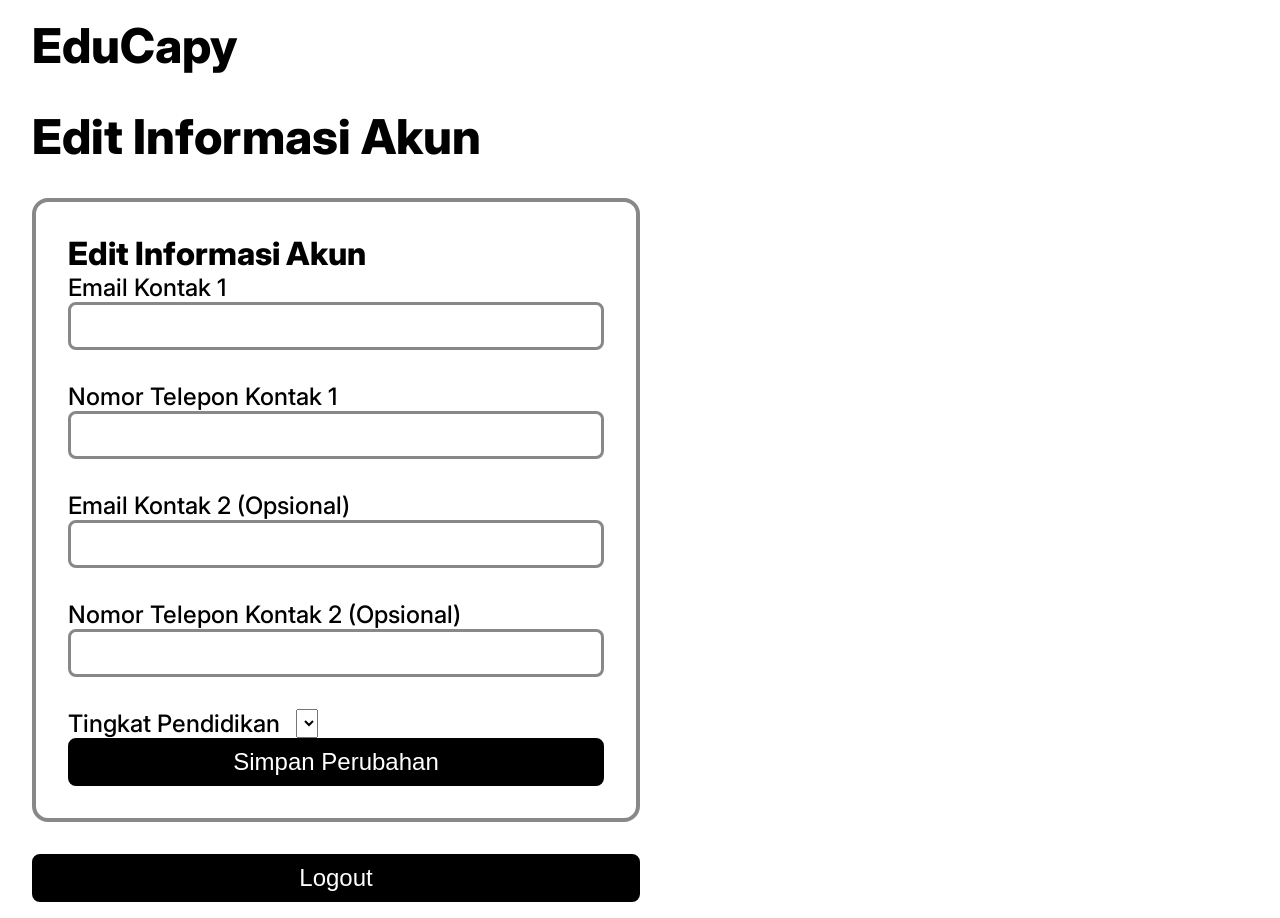
==== account.html @ 3174ec7a "kfghighjikfgh" ====
<!DOCTYPE html>
<html lang="en">
<head>
  <meta charset="UTF-8" />
  <meta
    name="viewport"
    content="width=device-width, initial-scale=1.0"
  />

  <title>EduCapy</title>

  <link
    rel="preconnect"
    href="https://fonts.googleapis.com"
  />

  <link
    rel="preconnect"
    href="https://fonts.gstatic.com"
    crossorigin
  />

  <link
    href="https://fonts.googleapis.com/css2?family=Inter:wght@400;600;700;800&display=swap"
    rel="stylesheet"
  />

  <link rel="stylesheet" href="style.css" />
</head>
<script>

</script>
<body>
  <div class="educapy-header">
    <h1>
      EduCapy
    </h1>
  </div>
  
  <div class="login-page">
    <!-- left side -->
    <div class>

      <h2 class="title">
        Edit Informasi Akun
      </h2>

      <p class="subtitle">
        
      </p>
      
      <div class="card">
        
        <!-- EDIT AKUN -->

        <div class="body">
          
          <h3 class="cool-h3">
            Edit Informasi Akun
          </h3>
          

          <!-- <p class="card-subtitle">
            Daftar sebagai siswa
          </p> -->
          
          <label class="cool-label">
            Email Kontak 1
          </label>

          <input class="cool-input" id="email-kontak-1">

          <!-- <output id = "all-email">
            unchanged
          </output> -->

          <label class="cool-label">
            Nomor Telepon Kontak 1
          </label>

          <input class="cool-input" id="nomor-kontak-1">

          <label class="cool-label">
            Email Kontak 2 (Opsional)
          </label>

          <input class="cool-input" id="email-kontak-2" />

          <!-- <output id = "all-email">
            unchanged
          </output> -->

          <label class="cool-label">
            Nomor Telepon Kontak 2 (Opsional)
          </label>

          <input class="cool-input" id="nomor-kontak-2"/>

          <div viewableBy="1" class="selector">
            <label class="cool-label">Tingkat Pendidikan</label>
            <select id="mapel">
            </select>
          </div>

          <button class="cool-button" onclick="changeAccountInformation()">
            Simpan Perubahan
          </button>
          

        </div>

      </div>

      <button class="cool-button" onclick="logout()">
            Logout
      </button>

    </div>
    
  </div>

  <script src="script.js"></script>
  <script>document.addEventListener("DOMContentLoaded", getAllUserInformation);</script>
</body>
</html>
---- style.css ----
* {
  box-sizing: border-box;
}

html {
  font-size: 16px;
}

body {
  margin: 0;
  padding: 0;

  background: white;

  font-family: "Inter", sans-serif;
  color: black;
}

.login-page {
  margin: 0;
  padding: 1rem 2rem;
  display: grid;
  grid-template-columns: 1fr 1fr
}

.page
{
  margin: 0;
  padding: 0rem 2rem;
  display: flex
}

.educapy-header
{
  padding: 1rem 2rem;
  display: grid;
  grid-template-columns: 1fr 1fr;
}

.educapy-header-right
{
  padding: 0;
  display: flex;
  justify-content: end;
  column-gap: 1rem;
}

.educapy-header-right a
{
  padding: 0rem 0.5rem;
  height: 100%;

  border: none;
  border-radius: 0.5rem;

  background: white;
  color: black;

  font-size: 1.5rem;
  font-weight: 600;

  align-content: center;

  cursor: pointer;
  text-decoration: none;
}

.educapy-header-right a:hover
{
  background: #CCCCCC;
}

.educapy-header h1
{
  margin: 0;
  font-size: 3rem;
  font-weight: 800;
}

.title {
  margin: 0rem;

  font-size: 3rem;
  font-weight: 800;
}

.subtitle {
  margin: 0rem;

  font-size: 1.5rem;
}

.card-container {

  display: grid;

  grid-template-columns:
    repeat(auto-fit, minmax(25rem, 1fr));

  gap: 2rem;

  align-items: start;

  max-width: 54rem;
}

.card {

  width: 100%;

  margin: 2rem 0rem;
  padding: 2rem;

  border: 0.25rem solid #888888;
  border-radius: 1rem;

  background: white;
}

.cool-h3 {
  margin: 0;

  font-size: 2rem;
  font-weight: 800;
}

.cool-subtitle {
  margin-top: 0.25rem;
  margin-bottom: 2rem;

  font-size: 1.5rem;
}

.cool-label {

  display: block;

  margin-bottom: 0rem;

  font-size: 1.5rem;
  font-weight: 500;
}

.cool-input {

  width: 100%;

  height: 3rem;

  margin-bottom: 2rem;

  padding: 0.5rem 0.5rem;

  border: 0.2rem solid #888888;
  border-radius: 0.5rem;

  background: white;

  font-size: 1.5rem;
}

.cool-button
{
  width: 100%;

  height: 3rem;

  border: 0.2rem solid black;
  border-radius: 0.5rem;

  background: black;
  color: white;

  font-size: 1.5rem;
  font-weight: 500;

  cursor: pointer;
}

.cool-button:active
{
  background: white;
  color: black;
}

.time-table
{
  width: 100%;
  padding: 0;
  margin: 0;
  border: 0.2rem solid black;
  display: grid;
  grid-template-columns: 1fr 7fr;
  grid-template-rows: 3rem 1fr;
  gap: 0;
}

.time-table h1
{
  margin: 0;
  width: 10rem;
  font-size: 1.5rem;
  text-align: center
}

.column-names
{
  display: flex;
  grid-column: 2;
  grid-row: 1
}

.column-names h1
{
  width: 100%;
  align-content: center;
}

.row-names
{
  grid-column: 1;
  grid-row: 2;
}

.row-names h1
{
  width: 100%;
  height: 10rem;
  align-content: center;
}

.actual-schedule
{
  padding: 0.1rem;
  width: 100%;
  height: 100%;
  display: grid;
  grid-column: 2;
  grid-row: 2;
  grid-template-columns: repeat(7, 1fr);
  grid-template-rows: repeat(12, 1fr);
}

.schedule-box
{
  margin: 0rem;
  padding: 1rem;
  background: black;
  color: white;
  font-size: 1.5rem;
  text-align: left;
  text-wrap: wrap;
  border-radius: 1rem;
  height: 100%;
}

.selector
{
  display: flex;
  gap: 1rem;
}

.deselector
{
  display: flex;
  gap: 1rem;
}

.schedule-table {
  width: 100%;
  border-collapse: collapse;
  margin: 0;
  background: white;
}

.schedule-table th,
.schedule-table td {
  border: 0.15rem solid black;
  padding: 1rem;
  text-align: left;
  font-size: 1rem;
}

.schedule-table tfoot input,
.schedule-table tfoot select {
  width: 100%;
  min-width: 0;
  height: 3rem;
  padding: 0.5rem;
  font-size: 1rem;
  border: 0.2rem solid #888888;
  border-radius: 0.5rem;
  background: white;
}

.action-icon {
  cursor: pointer;
  width: 1.25rem;
  height: 1.25rem;
  vertical-align: middle;
}

.selector-table-container {
  display: flex;
  gap: 2rem;
  align-items: flex-start;
  margin-top: 1rem;
}

.table-selector {
  display: flex;
  flex-direction: column;
  gap: 1rem;
  padding: 1rem;
  border: 0.2rem solid #888888;
  border-radius: 1rem;
  background: white;
  min-width: 14rem;
}

.table-selector label {
  font-size: 1.2rem;
  font-weight: 600;
}

.table-selector select {
  width: 100%;
  height: 3rem;
  padding: 0.5rem;
  font-size: 1rem;
  border: 0.2rem solid #888888;
  border-radius: 0.5rem;
  background: white;
}
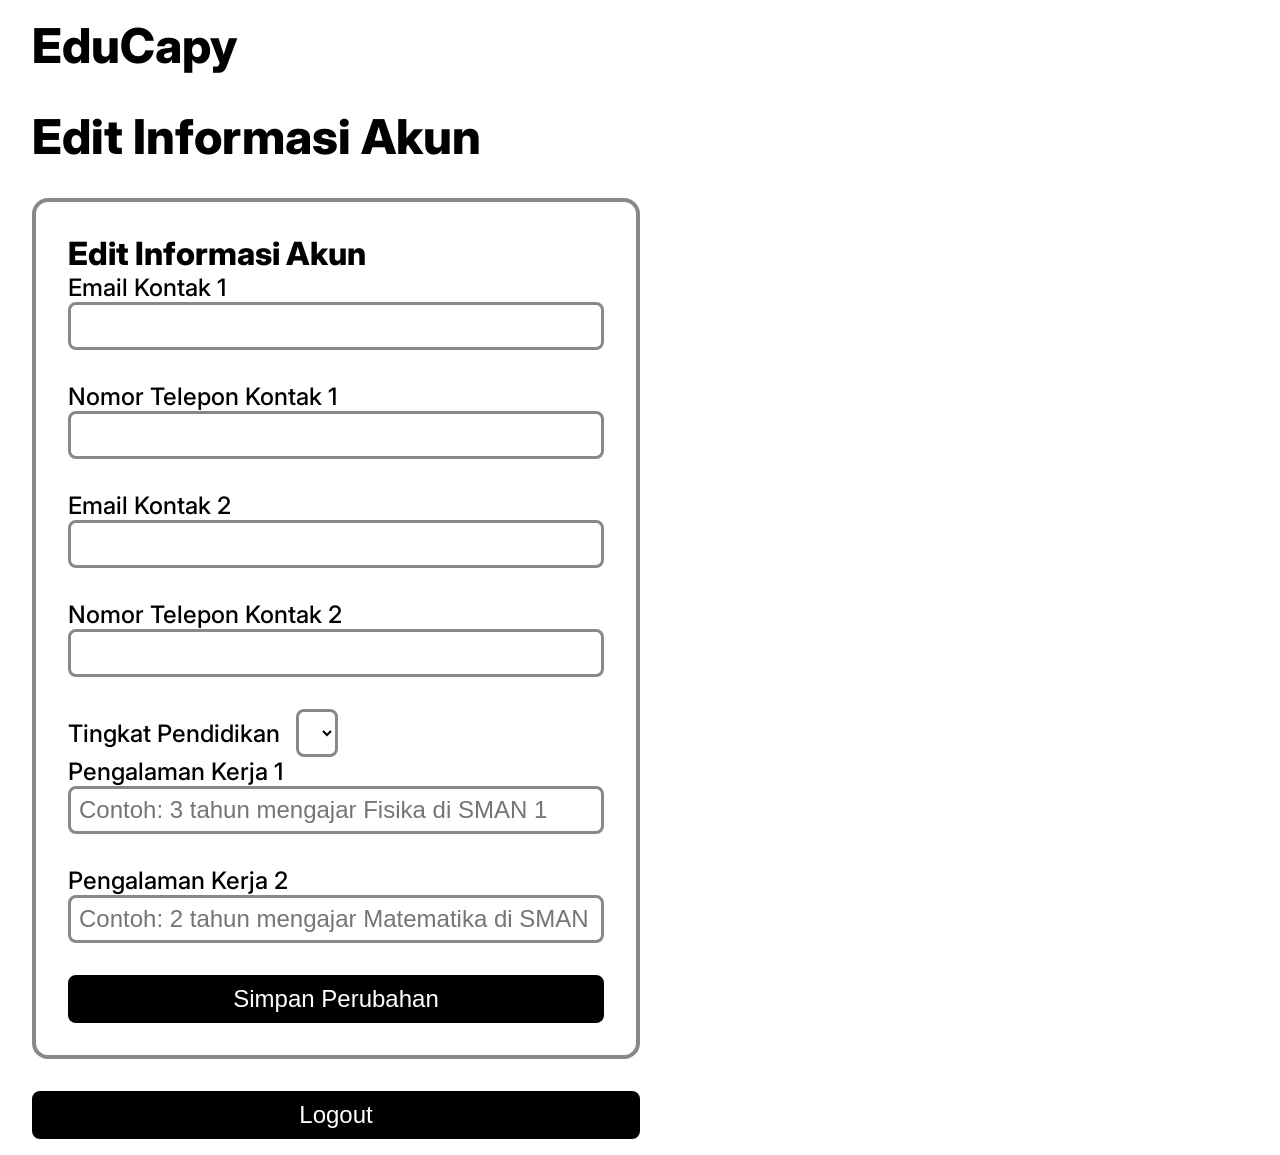
==== commit f961072e: "major progress!" ====
--- a/account.html
+++ b/account.html
@@ -81,7 +81,7 @@
           <input class="cool-input" id="nomor-kontak-1">
 
           <label class="cool-label">
-            Email Kontak 2 (Opsional)
+            Email Kontak 2
           </label>
 
           <input class="cool-input" id="email-kontak-2" />
@@ -91,15 +91,27 @@
           </output> -->
 
           <label class="cool-label">
-            Nomor Telepon Kontak 2 (Opsional)
+            Nomor Telepon Kontak 2
           </label>
 
           <input class="cool-input" id="nomor-kontak-2"/>
 
-          <div viewableBy="1" class="selector">
-            <label class="cool-label">Tingkat Pendidikan</label>
-            <select id="mapel">
+          <div class="selector" viewableby=1>
+            <label class = "cool-label">Tingkat Pendidikan</label>
+            <select class = "cool-select" id="idJenjang">
             </select>
+          </div>
+
+          <div viewableby=2>
+            <label class = "cool-label">
+              Pengalaman Kerja 1
+            </label>
+
+            <input class = "cool-input" id="pengalaman-1" placeholder="Contoh: 3 tahun mengajar Fisika di SMAN 1">
+            <label class = "cool-label">
+              Pengalaman Kerja 2
+            </label>
+            <input class = "cool-input" id="pengalaman-2" placeholder="Contoh: 2 tahun mengajar Matematika di SMAN 3">
           </div>
 
           <button class="cool-button" onclick="changeAccountInformation()">
@@ -120,6 +132,7 @@
   </div>
 
   <script src="script.js"></script>
-  <script>document.addEventListener("DOMContentLoaded", getAllUserInformation);</script>
+  <script>document.addEventListener("DOMContentLoaded", loadAccountInformation);</script>
+  <script>document.addEventListener("DOMContentLoaded", populateDropdown(1, "idJenjang"));</script>
 </body>
 </html>
--- a/style.css
+++ b/style.css
@@ -181,6 +181,16 @@
 {
   background: white;
   color: black;
+}
+
+.cool-select
+{
+  height: 3rem;
+  padding: 0.5rem;
+  font-size: 1rem;
+  border: 0.2rem solid #888888;
+  border-radius: 0.5rem;
+  background: white;
 }
 
 .time-table
@@ -258,6 +268,7 @@
 {
   display: flex;
   gap: 1rem;
+  align-items: center;
 }
 
 .deselector
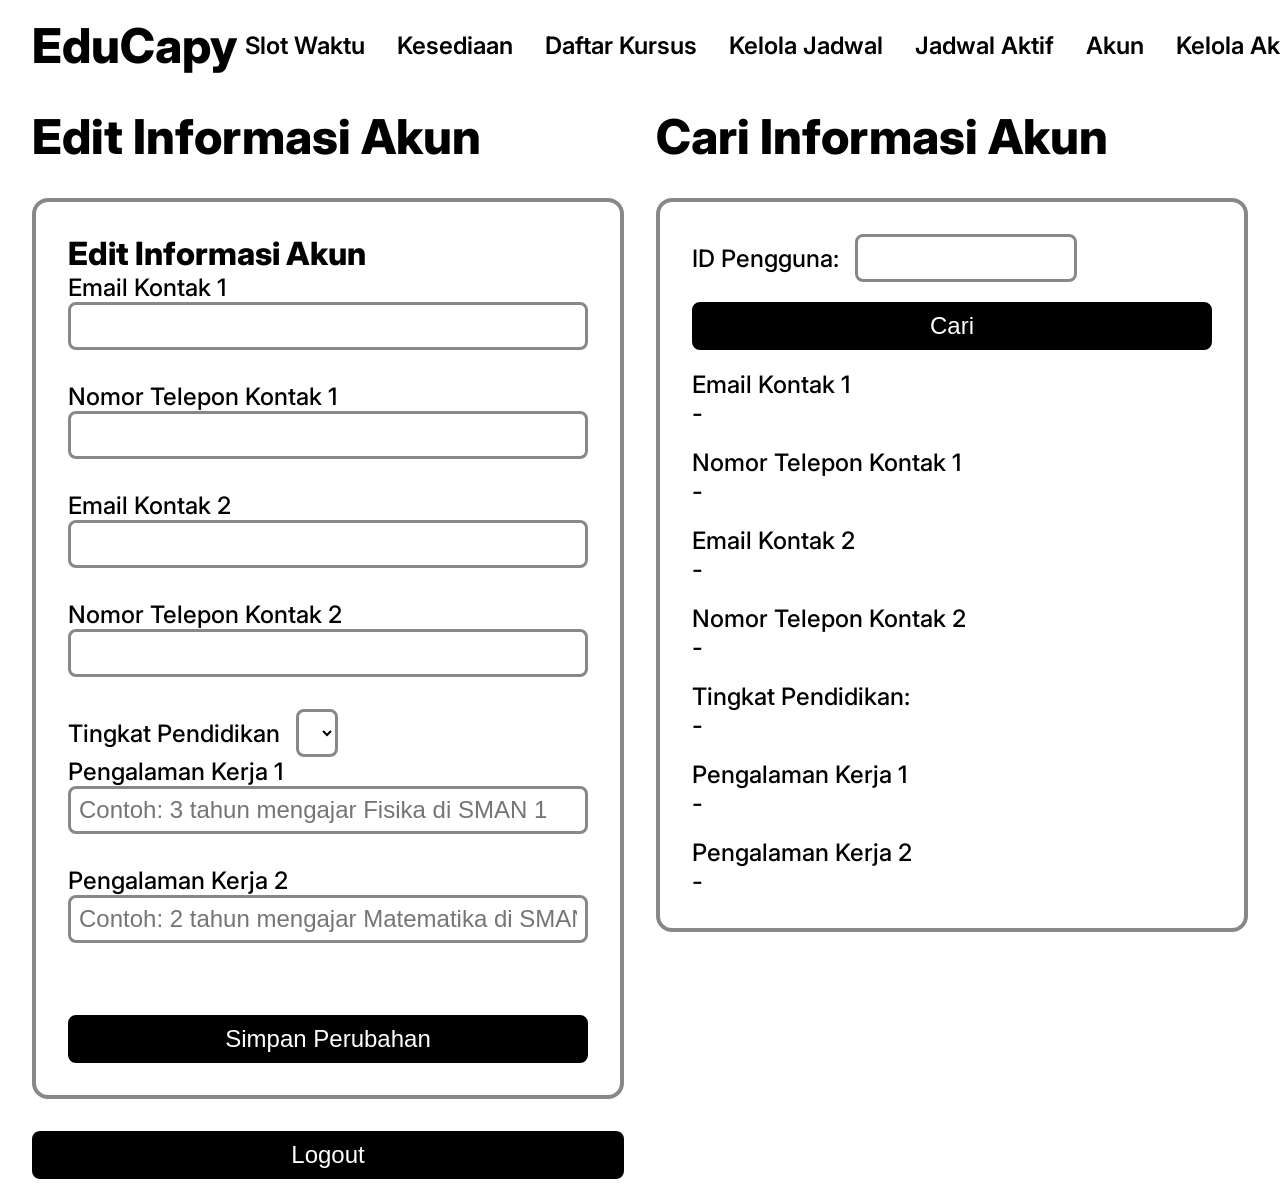
==== commit 5e2e60b7: "FrontEnd Done!" ====
--- a/account.html
+++ b/account.html
@@ -35,101 +35,206 @@
     <h1>
       EduCapy
     </h1>
+      <div class="educapy-header-right">
+        
+        <a viewableby=2 href="timeslot.html">
+          Slot Waktu
+        </a>
+        <a viewableby=2 href="willingness.html">
+          Kesediaan
+        </a>
+        <a href="course_new.html">
+          Daftar Kursus
+        </a>
+        <a href="schedule_manage.html">
+          Kelola Jadwal
+        </a>
+        <a href="schedule.html">
+          Jadwal Aktif
+        </a>
+        <a href="account.html">
+          Akun
+        </a>
+        <a viewableby=3 href="account_create.html">
+          Kelola Akun
+        </a>
+      </div>
   </div>
   
-  <div class="login-page">
-    <!-- left side -->
-    <div class>
-
-      <h2 class="title">
-        Edit Informasi Akun
-      </h2>
-
-      <p class="subtitle">
-        
-      </p>
-      
-      <div class="card">
-        
-        <!-- EDIT AKUN -->
-
-        <div class="body">
-          
-          <h3 class="cool-h3">
-            Edit Informasi Akun
-          </h3>
-          
-
-          <!-- <p class="card-subtitle">
-            Daftar sebagai siswa
-          </p> -->
-          
-          <label class="cool-label">
-            Email Kontak 1
-          </label>
-
-          <input class="cool-input" id="email-kontak-1">
-
-          <!-- <output id = "all-email">
-            unchanged
-          </output> -->
-
-          <label class="cool-label">
-            Nomor Telepon Kontak 1
-          </label>
-
-          <input class="cool-input" id="nomor-kontak-1">
-
-          <label class="cool-label">
-            Email Kontak 2
-          </label>
-
-          <input class="cool-input" id="email-kontak-2" />
-
-          <!-- <output id = "all-email">
-            unchanged
-          </output> -->
-
-          <label class="cool-label">
-            Nomor Telepon Kontak 2
-          </label>
-
-          <input class="cool-input" id="nomor-kontak-2"/>
-
-          <div class="selector" viewableby=1>
-            <label class = "cool-label">Tingkat Pendidikan</label>
-            <select class = "cool-select" id="idJenjang">
-            </select>
-          </div>
-
-          <div viewableby=2>
-            <label class = "cool-label">
-              Pengalaman Kerja 1
-            </label>
-
-            <input class = "cool-input" id="pengalaman-1" placeholder="Contoh: 3 tahun mengajar Fisika di SMAN 1">
-            <label class = "cool-label">
-              Pengalaman Kerja 2
-            </label>
-            <input class = "cool-input" id="pengalaman-2" placeholder="Contoh: 2 tahun mengajar Matematika di SMAN 3">
-          </div>
-
-          <button class="cool-button" onclick="changeAccountInformation()">
-            Simpan Perubahan
-          </button>
-          
+
+
+    <div class="login-page">
+        <!-- left side -->
+        <div>
+
+            <h2 class="title">
+                Edit Informasi Akun
+            </h2>
+
+            <p class="subtitle">
+                
+            </p>
+            
+            <div class="card">
+                
+                <!-- EDIT AKUN -->
+
+                <div class="body">
+                
+                <h3 class="cool-h3">
+                    Edit Informasi Akun
+                </h3>
+                
+
+                <!-- <p class="card-subtitle">
+                    Daftar sebagai siswa
+                </p> -->
+                
+                <label class="cool-label">
+                    Email Kontak 1
+                </label>
+
+                <input class="cool-input" id="email-kontak-1">
+
+                <!-- <output id = "all-email">
+                    unchanged
+                </output> -->
+
+                <label class="cool-label">
+                    Nomor Telepon Kontak 1
+                </label>
+
+                <input class="cool-input" id="nomor-kontak-1">
+
+                <label class="cool-label">
+                    Email Kontak 2
+                </label>
+
+                <input class="cool-input" id="email-kontak-2" />
+
+                <!-- <output id = "all-email">
+                    unchanged
+                </output> -->
+
+                <label class="cool-label">
+                    Nomor Telepon Kontak 2
+                </label>
+
+                <input class="cool-input" id="nomor-kontak-2"/>
+
+                <div class="selector" viewableby=1>
+                    <label class = "cool-label">Tingkat Pendidikan</label>
+                    <select class = "cool-select" id="idJenjang">
+                    </select>
+                </div>
+
+                <div viewableby=2>
+                    <label class = "cool-label">
+                    Pengalaman Kerja 1
+                    </label>
+
+                    <input class = "cool-input" id="pengalaman-1" placeholder="Contoh: 3 tahun mengajar Fisika di SMAN 1">
+                    <label class = "cool-label">
+                    Pengalaman Kerja 2
+                    </label>
+                    <input class = "cool-input" id="pengalaman-2" placeholder="Contoh: 2 tahun mengajar Matematika di SMAN 3">
+                </div>
+
+                <br>
+                <br>
+
+                <button class="cool-button" onclick="changeAccountInformation()">
+                    Simpan Perubahan
+                </button>
+                
+                </div>
+
+            </div>
+
+            <button class="cool-button" onclick="logout()">
+                    Logout
+            </button>
 
         </div>
 
-      </div>
-
-      <button class="cool-button" onclick="logout()">
-            Logout
-      </button>
+        <!-- right side -->
+
+        <div>
+
+            <h2 class="title">
+                Cari Informasi Akun
+            </h2>
+
+            <p class="subtitle">
+                
+            </p>
+            
+            <div class="card">
+                
+                <div class="selector">
+                    <label class = "cool-label">ID Pengguna: </label>
+                    <input class="cool-select" id="search-ID"></input>
+                </div>
+                <br>
+
+                <button class="cool-button" onclick="searchAccount()">
+                    Cari
+                </button>
+                <br>
+                <br>
+
+                <!-- INFORMASI AKUN -->
+
+                <div class="body">
+                
+                <label class="cool-label">
+                    Email Kontak 1
+                </label>
+                <label class="cool-label" id="email-kontak-1-res">-</label>
+                <br>
+
+                <label class="cool-label">
+                    Nomor Telepon Kontak 1
+                </label>
+                <label class="cool-label" id="nomor-kontak-1-res">-</label>
+                <br>
+
+                <label class="cool-label">
+                    Email Kontak 2
+                </label>
+                <label class="cool-label" id="email-kontak-2-res">-</label>
+                <br>
+
+                <label class="cool-label">
+                    Nomor Telepon Kontak 2
+                </label>
+                <label class="cool-label" id="nomor-kontak-2-res">-</label>
+                <br>
+
+                <label class = "cool-label">Tingkat Pendidikan: </label>
+                <label class = "cool-label" id="idJenjang-res">-</label>
+                <br>
+
+                <div>
+                    <label class = "cool-label">
+                    Pengalaman Kerja 1
+                    </label>
+                    <label class = "cool-label" id="pengalaman-1-res">-</label>
+                    <br>
+
+                    <label class = "cool-label">
+                    Pengalaman Kerja 2
+                    </label>
+                    <label class = "cool-label" id="pengalaman-2-res">-</label>
+                </div>
+                
+                </div>
+
+            </div>
+
+        </div>
 
     </div>
-    
-  </div>
 
   <script src="script.js"></script>
   <script>document.addEventListener("DOMContentLoaded", loadAccountInformation);</script>
--- a/style.css
+++ b/style.css
@@ -20,7 +20,8 @@
   margin: 0;
   padding: 1rem 2rem;
   display: grid;
-  grid-template-columns: 1fr 1fr
+  grid-template-columns: 1fr 1fr;
+  grid-column-gap: 2rem;
 }
 
 .page
@@ -63,6 +64,9 @@
 
   cursor: pointer;
   text-decoration: none;
+
+  word-break: keep-all;
+  white-space: nowrap;
 }
 
 .educapy-header-right a:hover
@@ -261,7 +265,7 @@
   text-align: left;
   text-wrap: wrap;
   border-radius: 1rem;
-  height: 100%;
+  max-height: 100%;
 }
 
 .selector
@@ -269,6 +273,7 @@
   display: flex;
   gap: 1rem;
   align-items: center;
+  align-content: center;
 }
 
 .deselector
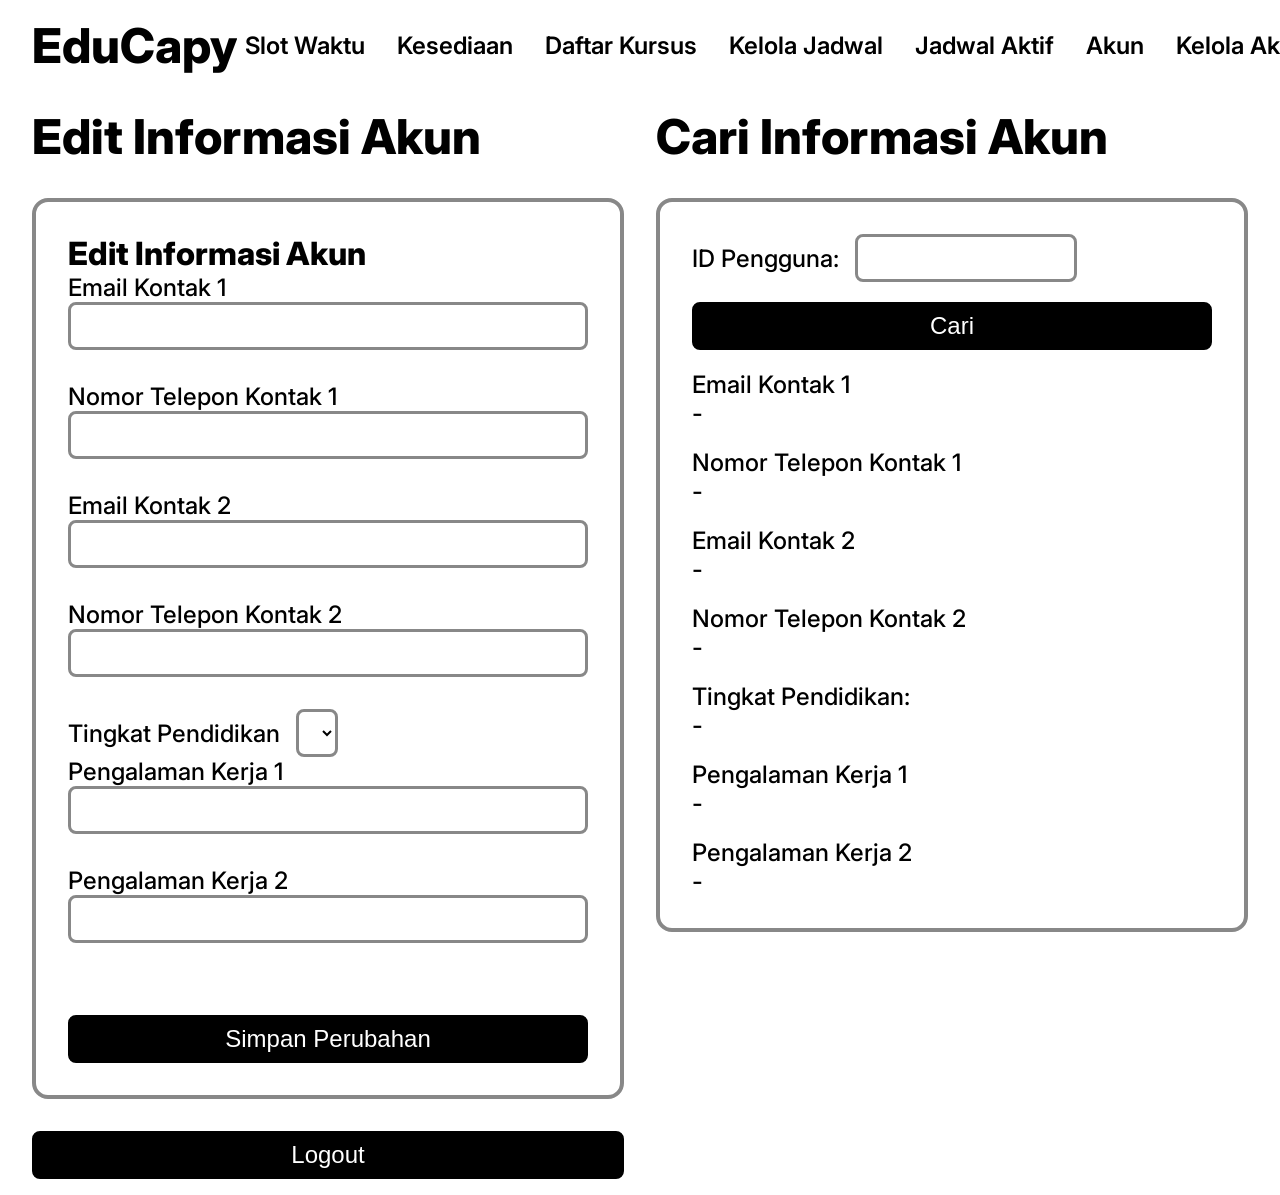
==== commit 703fde37: "lmao" ====
--- a/account.html
+++ b/account.html
@@ -133,11 +133,11 @@
                     Pengalaman Kerja 1
                     </label>
 
-                    <input class = "cool-input" id="pengalaman-1" placeholder="Contoh: 3 tahun mengajar Fisika di SMAN 1">
+                    <input class = "cool-input" id="pengalaman-1">
                     <label class = "cool-label">
                     Pengalaman Kerja 2
                     </label>
-                    <input class = "cool-input" id="pengalaman-2" placeholder="Contoh: 2 tahun mengajar Matematika di SMAN 3">
+                    <input class = "cool-input" id="pengalaman-2">
                 </div>
 
                 <br>
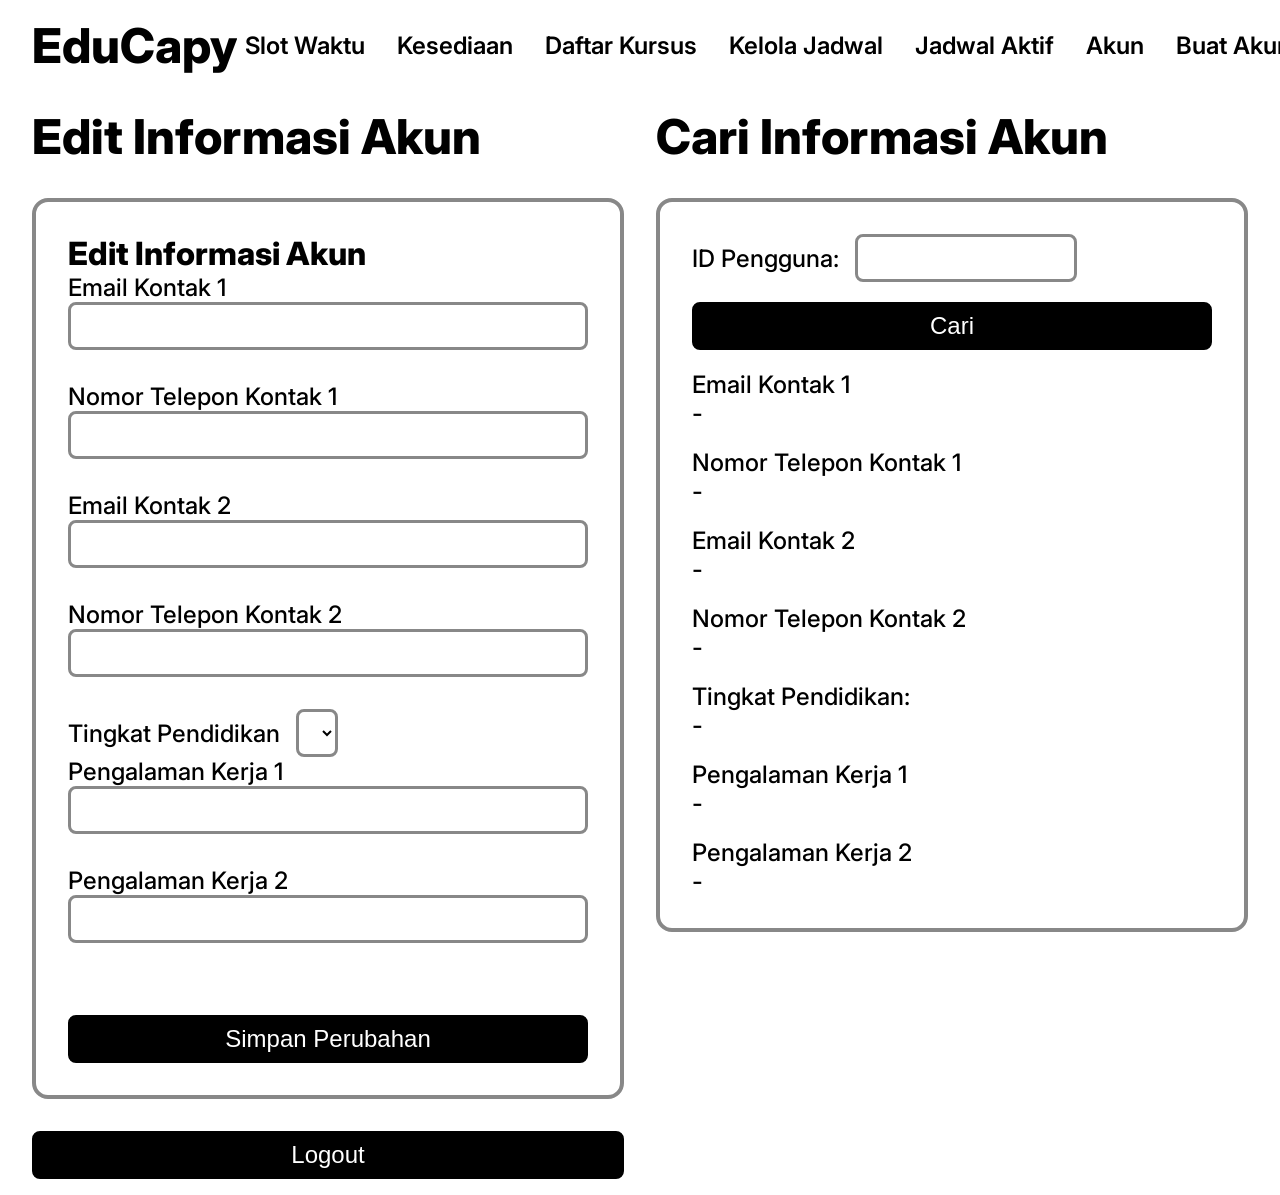
==== commit 8717c7b7: "last one I swear" ====
--- a/account.html
+++ b/account.html
@@ -46,7 +46,7 @@
         <a href="course_new.html">
           Daftar Kursus
         </a>
-        <a href="schedule_manage.html">
+        <a viewableby=3 href="schedule_manage.html">
           Kelola Jadwal
         </a>
         <a href="schedule.html">
@@ -56,7 +56,7 @@
           Akun
         </a>
         <a viewableby=3 href="account_create.html">
-          Kelola Akun
+          Buat Akun
         </a>
       </div>
   </div>
